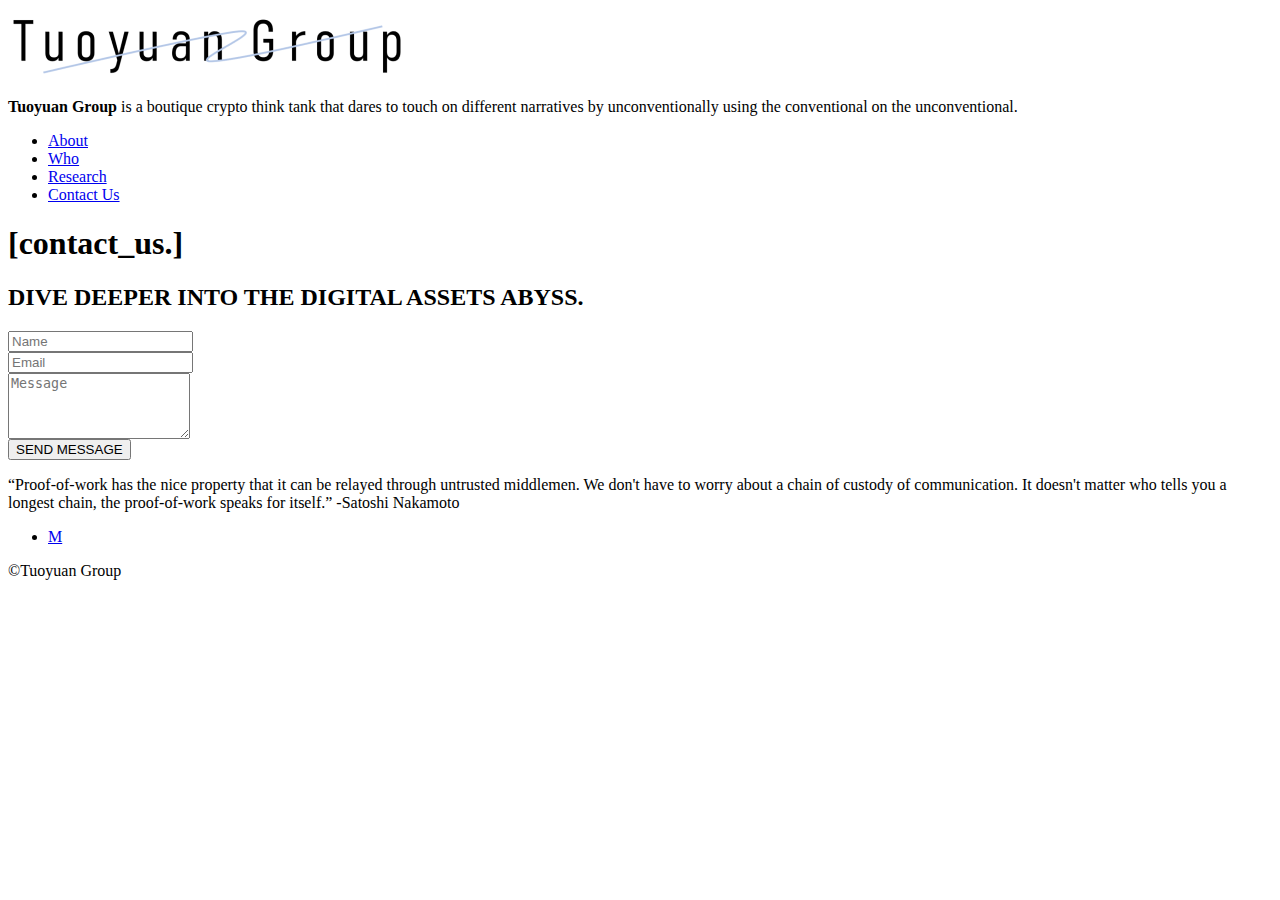
==== Contact_Us.html @ e4a7fb49 "Initial Upload" ====
<html lang="en">

<head>
    <meta charset="UTF-8">
    <meta name="viewport" content="width=device-width, initial-scale=1.0">
    <title>Tuoyuan Group</title>
    <link rel="stylesheet" href="Contact_Us_design.css">
    <link rel="stylesheet" href="https://fonts.googleapis.com/css2?family=Quicksand&display=swap">
    <link href="https://fonts.googleapis.com/css2?family=Castoro&display=swap" rel="stylesheet">
    <link href="https://fonts.googleapis.com/css2?family=Rajdhani&display=swap" rel="stylesheet">
</head>

<body>

    <header>

        <div class="logo">
            <a href="index.html">
                <img src="Tuoyuan Research (logo).png" alt="Tuoyuan Research logo">
            </a>
        </div>

        <div class="one-sentence-about">
            <p><strong>Tuoyuan Group</strong> is a boutique crypto think tank that dares to touch on different narratives by 
                unconventionally using the conventional on the unconventional.</p>
        </div>

        <nav class="site-nav">
            <ul class="group">
                <li><a href="index.html">About</a></li>
                <li><a href="Who.html">Who</a></li>
                <li><a href="Research.html">Research</a></li>
                <li><a href="Contact_Us.html">Contact Us</a></li>
            </ul>
        </nav>

    </header>

    <div class="content-area">

        <div class="content-title">
            <h1>[contact_us.]</h1>
        </div>

        <div class="contact-title">
            <h2>DIVE DEEPER INTO THE DIGITAL ASSETS ABYSS.</h2>
        </div>

        <div class="contact-form">
            <form id="contact-form" method="post" action="">
            <input name="name" type="text" class="form-control" placeholder="Name" required>
            <br>
            <input name="email" type="email" class="form-control" placeholder="Email" required>
            <br>
            <textarea name="message" class="form-control" placeholder="Message" rows="4" required></textarea>
            <br>
            <input type="submit" class="form-control submit" value="SEND MESSAGE">
            </form>
        </div>

    </div>

    <div class="footer-container">

        <p class="satoshi-quote">&ldquo;Proof-of-work has the nice property that it can be relayed through untrusted middlemen.  
            We don't have to worry about a chain of custody of communication.  It doesn't matter who 
            tells you a longest chain, the proof-of-work speaks for itself.&rdquo; -Satoshi Nakamoto</p>

        <nav class="social-media-links">
            <ul class="group">
                <li class="Medium"><a href="https://medium.com/tuoyuanresearch" target="_blank" rel="noopener noreferrer">M</a></li>
            </ul>
        </nav>

        <footer>&copy;Tuoyuan Group</footer>
    </div>
    
</body>

</html>
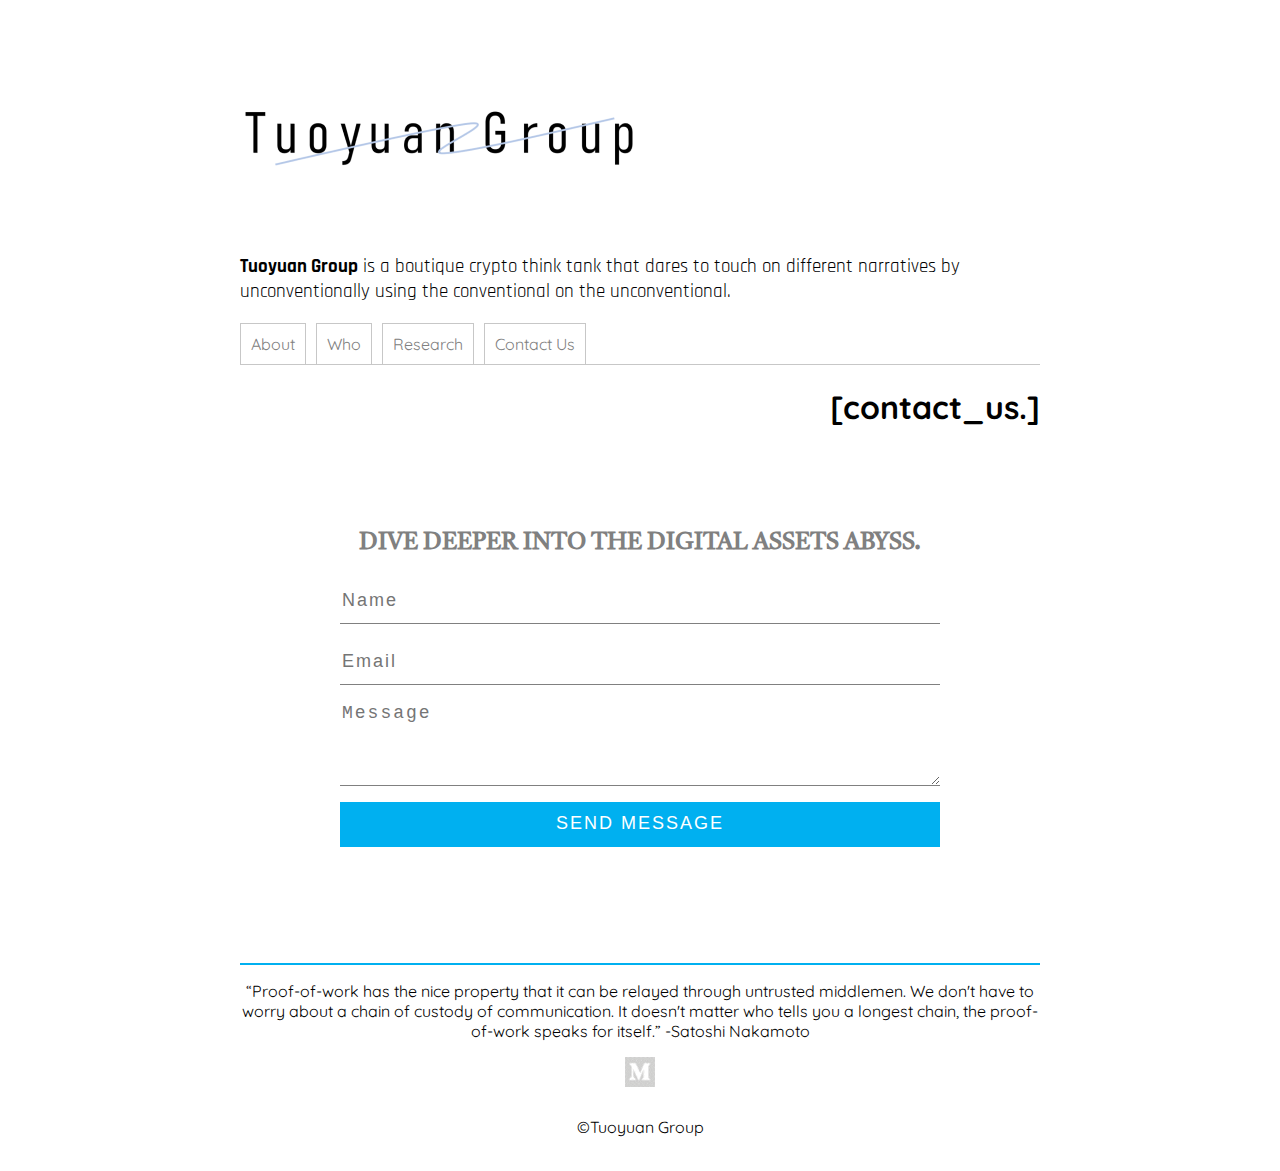
==== commit 6ed19890: "Corrected href to CSS files" ====
--- a/Contact_Us.html
+++ b/Contact_Us.html
@@ -4,7 +4,7 @@
     <meta charset="UTF-8">
     <meta name="viewport" content="width=device-width, initial-scale=1.0">
     <title>Tuoyuan Group</title>
-    <link rel="stylesheet" href="Contact_Us_design.css">
+    <link rel="stylesheet" href="Contact_Us_Design.css">
     <link rel="stylesheet" href="https://fonts.googleapis.com/css2?family=Quicksand&display=swap">
     <link href="https://fonts.googleapis.com/css2?family=Castoro&display=swap" rel="stylesheet">
     <link href="https://fonts.googleapis.com/css2?family=Rajdhani&display=swap" rel="stylesheet">
--- a/Contact_Us_Design.css
+++ b/Contact_Us_Design.css
@@ -0,0 +1,151 @@
+body {
+    font-family: 'Quicksand', sans-serif;
+    max-width: 800px;
+    margin: auto;
+    padding: 0;
+}
+
+header {
+    margin-top: 100px;
+    border-bottom: 1px solid rgb(199, 199, 199);
+}
+
+.one-sentence-about {
+    font-family: 'Rajdhani',sans-serif;
+    font-size: larger;
+}
+
+.logo {
+    margin-bottom: 80px;
+}
+
+/* Group*/
+.group:before,
+.group:after {
+  content: "";
+  display: table;
+}
+
+.group:after {
+  clear: both;
+}
+
+.group {
+  zoom: 1;
+}
+
+/* Site Navigation */
+.site-nav a {
+    display: block;
+    color: gray;
+    text-decoration: none;
+    padding: 10px 10px;
+    border: 1px solid rgb(199, 199, 199);
+    border-bottom: none;
+    transition-property: color, border-color, background-color;
+    transition-duration: 2s;
+}
+
+.site-nav li {
+    list-style: none;
+    float: left;
+    margin-right: 10px;
+}
+
+.site-nav ul {
+    margin: 0;
+    padding: 0;
+}
+
+.site-nav a:hover {
+    background-color: #00B0F0;
+    color: white;
+    border-color: #00B0F0;
+}
+
+/* Content Area */
+
+.content-title {
+    text-align: right;
+}
+
+.contact-title {
+    font-family: 'Castoro', sans-serif;
+    text-align: center;
+    margin-top: 100px;
+}
+
+.contact-title h1,h2 {
+    color: gray;
+}
+
+.contact-form {
+    text-align: center;
+    margin-bottom: 100px;
+}
+
+.form-control {
+    width: 600px;
+    background: transparent;
+    border: none;
+    outline: none;
+    border-bottom: 1px solid gray;
+    color: black;
+    font-size: 18px;
+    margin-bottom: 16px;
+    letter-spacing: 2px;
+}
+
+input {
+    height: 45px;
+}
+
+form .submit {
+    background: #00B0F0;
+    border-color: transparent;
+    color: white;
+    letter-spacing: 2px;
+    transition-property: background;
+    transition-duration: 1s;
+}
+
+form .submit:hover {
+    background: midnightblue;
+    cursor: pointer;
+}
+
+/* Footer Area */
+
+.footer-container {
+    margin-top: 50px;
+    margin-bottom: 30px;
+    text-align: center;
+    border-top: 2px solid #00B0F0;
+}
+
+.social-media-links {
+    margin-bottom: 30px;
+}
+
+.social-media-links ul {
+    margin: 0;
+    padding: 0;
+}
+
+.social-media-links li {
+    list-style: none;
+}
+
+.social-media-links a {
+    text-decoration: none;
+    display: inline-block;
+    width: 30px;
+    height: 30px;
+    background-image: url(Medium\ \(logo\).png);
+    background-position: 30px 0;
+    text-indent: -9999px;
+}
+
+.Medium a:hover {
+    background-position: 0 0;
+}
